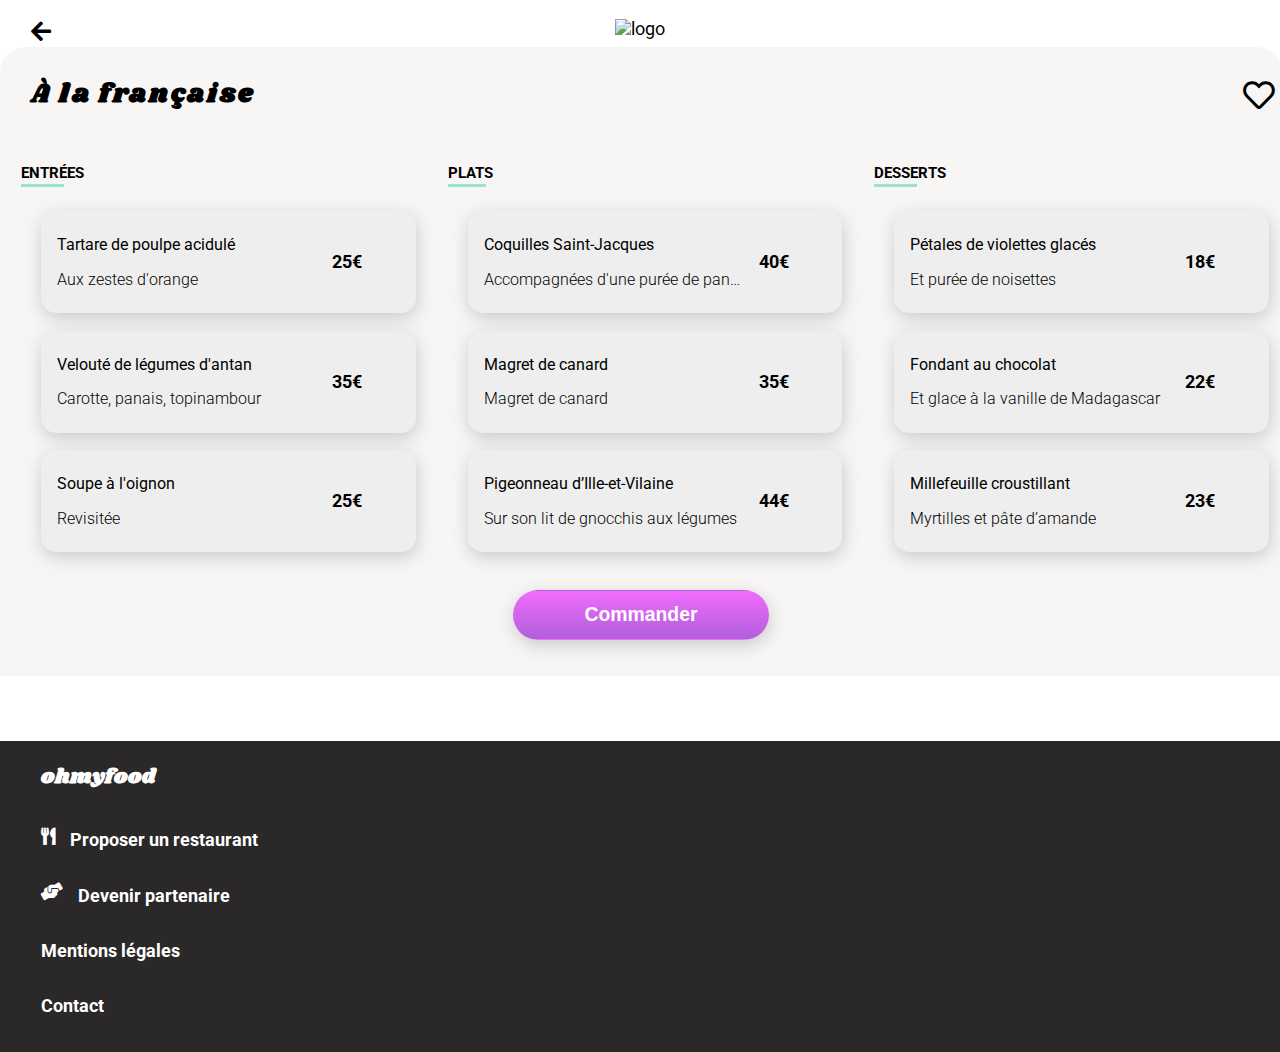
==== france.html @ 937ad5e5 "weight des plats" ====
<!DOCTYPE html>
<html lang="fr">
    
    <head> 
	    <meta charset="utf-8">
        <meta name="viewport" content="width=device-width, initial-scale=1.0">
	    <link rel="stylesheet" type="text/css" href="OMF.css">
        <link rel="stylesheet" href="https://pro.fontawesome.com/releases/v5.10.0/css/all.css"/>
        <meta name="viewport" content="initial-scale=1.0">
        <link href='https://fonts.googleapis.com/css2?family=Shrikhand&display=swap' rel="stylesheet">
        <link href='https://fonts.googleapis.com/css2?family=Roboto:ital,wght@0,100;0,300;0,400;0,700;1,100;1,400;1,700&family=Shrikhand&display=swap' rel="stylesheet">

        <title>À la française</title>
    </head>   
    <body>
        <header> 
            <div id="logomenu">
                <a href="P3_02_lienpageweb.html" class="fleche">
                    <i class="fas fa-arrow-left">
                    </i>
                </a>
                <p>
                    <img src="images/logo/ohmyfood@2x.svg" alt="logo"/>
                </p>
            </div>  

            <p>
                <img src="images/restaurants/img4.jpg" alt="logo" class="vu"/>
            </p>

        </header>
        <main>
        <section class="menu">
            <div class="titre">
                        
                <h3>À la française</h3>
                <div class="heart2 fa-stack">
                    <i class="far fa-heart fa-stack-1x"></i>
                    <i class="fas fa-heart heartcolor fa-stack-1x"></i>
                </div>
            </div>
            <div class="commandes">
                <article class="entrees">
                    <h5>ENTRÉES</h5>
                    <div class="ent">
                        <figure>
                            <figcaption>
                                <p>           
                                    <strong>         
                                        Tartare de poulpe acidulé          
                                    </strong>     
                                </p>      
                                <p>Aux zestes d'orange</p>
                            </figcaption>
                            <p class="€">  
                                <strong>  
                                    25€
                                </strong>     
                            </p>
                            <div class="coche">
                                <i class="fas fa-check-circle circle"> </i>   
                            </div>
                        </figure>   
                        <figure> 
                            <figcaption>
                                <p>
                                    <strong>
                                            Velouté de légumes d'antan
                                    </strong>
                                </p>
                                <p>Carotte, panais, topinambour</p>
                                 
                            </figcaption>    
                                <p class="€">
                                    <strong>
                                        35€ 
                                    </strong>
                                </p>
                                <div class="coche">
                                    <i class="fas fa-check-circle circle"> </i>  
                                </div>
                        </figure>
                        <figure>
                            
                            <figcaption>
                                <p>
                                    <strong>
                                        Soupe à l'oignon  
                                    </strong>
                                </p>
                                <p>Revisitée</p>
                            </figcaption>
                            <p class="€">
                                <strong>
                                    25€ 
                                </strong>
                            </p>
                            <div class="coche">
                                <i class="fas fa-check-circle circle"> </i>
                            </div>
                        
                        </figure>
                    </div>
                </article>
                <article class="plats">
                    <h5>PLATS</h5>
                    <div class="pl">
                        
                        <figure>
                            
                            <figcaption>
                                <p>
                                    <strong>
                                        Coquilles Saint-Jacques
                                    </strong>
                                </p>
                                <p>Accompagnées d'une purée de panais</p>
                            </figcaption>
                            <p class="€">
                                <strong>
                                    40€
                                </strong>
                            </p>
                            <div class="coche">
                                <i class="fas fa-check-circle circle"> </i>
                            </div>

                        </figure>
                                        
                    
                        <figure>

                            <figcaption>
                                <p>
                                    <strong>
                                        Magret de canard
                                    </strong>
                                </p>
                                <p>Magret de canard</p>
                            </figcaption>
                            <p class="€"> 
                                <strong>
                                    35€
                                </strong>
                            </p>
                            <div class="coche">
                                <i class="fas fa-check-circle circle"> </i>
                            </div>

                        </figure>
                        <figure>

                            <figcaption>
                                <p>
                                    <strong>
                                        Pigeonneau d’Ille-et-Vilaine 
                                    </strong>
                                </p>
                                <p>Sur son lit de gnocchis aux légumes</p>
                            </figcaption>
                            <p class="€"> 
                                <strong>
                                    44€
                                </strong>
                            </p>
                            <div class="coche">
                                <i class="fas fa-check-circle circle"> </i>
                            </div>

                        </figure>
                    </div>   
                </article>
                <article class="desserts">
                        
                    <h5>DESSERTS</h5>
                            
                    <div class="des">
                        
                        <figure>

                            <figcaption>
                                <p>
                                    <strong>
                                        Pétales de violettes glacés 
                                    </strong>
                                </p>
                                <p>Et purée de noisettes</p>
                            </figcaption>
                            <p class="€">
                                <strong>
                                    18€ 
                                </strong>
                            </p>
                            <div class="coche">
                                <i class="fas fa-check-circle circle"> </i>
                            </div>

                        </figure>        
                        <figure>

                            <figcaption>
                                <p>
                                    <strong>
                                        Fondant au chocolat
                                    </strong>
                                </p>
                                <p>Et glace à la vanille de Madagascar</p>
                            </figcaption>
                            <p class="€">
                                <strong>
                                    22€
                                </strong>
                            </p>
                            <div class="coche">
                                <i class="fas fa-check-circle circle"> </i>
                            </div>
                        </figure>
                        <figure>
                           
                            <figcaption>
                                <p>
                                    <strong>
                                        Millefeuille croustillant
                                    </strong>
                                </p>
                                <p>Myrtilles et pâte d’amande</p>
                            </figcaption>
                            <p class="€">
                                <strong>
                                    23€
                                </strong>    
                            </p>
                            <div class="coche">
                                <i class="fas fa-check-circle circle"> </i>
                            </div>

                        </figure>
                    </div>  
                </article> 
            </div>
            <div class="commanderbutton">
                <button class="commander">
                    Commander
                </button>
            </div> 
        </section>
        </main>
        <footer>
                <ul>
                    <li>
                        <h3>ohmyfood</h3>
                    </li>
                    <li class="ustensil"> 
                        <a href="#">
                            <i class="fas fa-utensils"></i>        
                            <p>Proposer un restaurant</p>        
                        </a>                
                    </li>     
                    <li class="partenaire"> 
                        <a href="#">
                            <i class="fas fa-hands-helping"> </i>
                            <p> Devenir partenaire </p>
                        </a>
                    </li>
                    <li>
                        <a href="#">
                            <p>Mentions légales</p>
                        </a>
                    </li>
                    <li>
                        <a href="mailto:ohmyfood@gmail.com">
                            <p>Contact</p>
                        </a>
                    </li>
                </ul>
        </footer>
    </body>
</html>
---- OMF.css ----
HEAD
/*Head*/

body {
    font: normal 1.1em 'Roboto', sans-serif;
    margin: 0;
}
ul {
    list-style-type: none;
}
a {
    text-decoration: none;
    color: black;
}

img {
    object-fit: cover;
}
figcaption {
    overflow: hidden;
    text-overflow: ellipsis;
    white-space: nowrap;
}
figcaption p {
    overflow: hidden;
    text-overflow: ellipsis;
    white-space: nowrap;
}
article {
    width: 44%;
}
/*Présentation restaurants*/

/*Header*/

#logo {
    text-align: center;
    margin: 30px 0;
}
.localisation {
    display: flex;
    flex-direction: row;
    border: transparent;
    background-color: rgb(228, 228, 228);
    box-shadow: rgb(200, 200, 200) 2px -5px 9px -3px;
    justify-content: center;
    align-items: center;
}
.localisation i {
    margin: 0 20px;
    font-size: 1.1em;
}
.localisation p {
    font-size: 1.4em;
    font-weight: bold;
}
.presentation {
    display: flex;
    flex-direction: column;
    border: solid 1px transparent;
    background-color: rgb(243, 243, 243);
}
.presentation h2 {
    margin-top: 30px;
    font-weight: bold;
    text-align: center;
}
.presentation h4 {
    color: grey;
    font-size: 1.1em;
    text-align: center;
    margin-top: 5px;
}
.presentation button {
    margin: auto;
    margin-bottom: 35px;
    width: 270px;
    height: 70px;
    color: white;
    border: solid transparent 1px;
    border-radius: 80px;
    background: linear-gradient(#f16cfd, #b454d1);
    box-shadow: 1px 5px 18px -1px rgba(118,118,118,0.38);
    font-size: 1.1em;
    font-weight: bold;
    transition: all 300ms 150ms;
}
button:hover {
    background: linear-gradient(#f5aafb, #de70ff);
    box-shadow: 1px 5px 21px -1px rgba(0, 0, 0, 0.38);   
    cursor: pointer;          
}
  
button:active {
  background: linear-gradient(#f16cfd, #b454d1);
  box-shadow: 1px 5px 18px -1px rgba(118,118,118,0.38);
}
/*Head*/

body {
    font: normal 1.1em 'Roboto', sans-serif;
    margin: 0;
}
ul {
    list-style-type: none;
}
a {
    text-decoration: none;
    color: black;
}
img {
    object-fit: cover;
}
figcaption {
    overflow: hidden;
    text-overflow: ellipsis;
    white-space: nowrap;
}
figcaption p {
    overflow: hidden;
    text-overflow: ellipsis;
    white-space: nowrap;
    font-weight: 300;
}
article {
    width: 44%;
}
/*Présentation restaurants*/

/*Header*/

#logo {
    text-align: center;
    margin: 30px 0;
}
.localisation {
    display: flex;
    flex-direction: row;
    border: transparent;
    background-color: rgb(228, 228, 228);
    box-shadow: rgb(200, 200, 200) 2px -5px 9px -3px;
    justify-content: center;
    align-items: center;
}
.localisation i {
    margin: 0 20px;
    font-size: 1.1em;
}
.localisation p {
    font-size: 1.4em;
    font-weight: bold;
}
.presentation {
    display: flex;
    flex-direction: column;
    border: solid 1px transparent;
    background-color: rgb(243, 243, 243);
}
.presentation h2 {
    margin-top: 30px;
    font-weight: bold;
    text-align: center;
}
.presentation h4 {
    color: grey;
    font-size: 1.1em;
    text-align: center;
    margin-top: 5px;
}
.presentation button {
    margin: auto;
    margin-bottom: 35px;
    width: 270px;
    height: 70px;
    color: white;
    border: solid transparent 1px;
    border-radius: 80px;
    background: linear-gradient(#f16cfd, #b454d1);
    box-shadow: 1px 5px 18px -1px rgba(118,118,118,0.38);
    font-size: 1.1em;
    font-weight: bold;
    transition: all 300ms 150ms;
}
button:hover {
    background: linear-gradient(#f5aafb, #de70ff);
    box-shadow: 1px 5px 21px -1px rgba(0, 0, 0, 0.38);   
    cursor: pointer;          
}
  
button:active {
  background: linear-gradient(#f16cfd, #b454d1);
  box-shadow: 1px 5px 18px -1px rgba(118,118,118,0.38);
}
/*Filtres*/

        
.fonctionnement {

    width: 50%;
    margin: auto;
}

.filtre ul {

    width: 100%;
}
    
.titrefiltres {

    font-weight: bolder;
    font-size: 1.4em;
    margin: 30px 35px 20px 25px;                     
}

.filtrediv {
    margin: 30px 20px;
    width: 70%;
    height: 70px;
    display: flex; 
    flex-direction: row;
    justify-content: space-around;
    align-items: center;
    border: solid transparent 1px;
    border-radius: 5px;
    background-color: rgb(238, 238, 238);
    box-shadow: 1px 5px 18px -1px rgba(118,118,118,0.38);
    font-weight: bold;
    position: relative;
}

.number {
            
    text-align: center;
    padding-right: 5px;
    left: -20px;
    font-weight: bold;
    font-size: 1.2em;
    width: 20px;
    height: 26px;
    color: white;
    border: 1px solid transparent;
    border-radius: 100%;
    background-color: #9356DC;
    position: absolute;
            
}

.filtre i {

    color: grey;
    margin-left: 20px;
    font-size: 1.7em;
}

.filtrecaption {

            
    font-weight: bolder;
    font-size: 1.3em;
    padding: 0 10px;
    text-align: center;
}

.filtrediv:hover {

    background-color: #e6c4f0;
    cursor: pointer;
}


/*Restaurants*/
        
#restaurants {

    margin: auto;
    max-width: 1350px;
    width: 60%;
    border: solid 1px transparent;
    background-color: rgb(238, 238, 238);
    display: flex;
    flex-direction: column;
    justify-content: space-around;
}
        
.article1 {
        
    display: flex;
    flex-direction: column;
    justify-content: center;
    width: 100%;
}


#restaurants h2 {

    position: relative;
    font-size: 1.6em;
    width: 30%;
    left: 120px;
    top: 20px;
}

#restaurants figure {

    position: relative;
    display: flex;
    flex-direction: column;
    height: 320px;
    border: solid 1px white;
    background-color: white;
    border-radius: 15px;
    box-shadow: 5px 3px 5px 3px #D8D8D8;
}

#restaurants figure div {

    width: 100%;
}

#restaurants img {

    width: 100%;
    margin: 0;
    height: 210px;
    border-radius: 15px 15px 0 0;
}


.new {

    position: absolute;
    top: -5px;
    right: 10px;
    padding: 15px;
    border: 1px solid transparent;
    color: #579484 ;
    background-color: #99E2D0;
    font-weight: bolder;
}

#restaurants figcaption {

    position: relative;
    font-size: 1.1em;
    margin: 8px;
    width: 100%;
}

#restaurants .far {

    font-size: 1.8em;
    position: absolute;
    bottom: 25px;
    right: 25px;
}

#restaurants .heartcolor {

    font-size: 1.8em;
    position: absolute;
    bottom: 25px;
    right: 25px;
}
    

/*Footer*/
        
footer {

    border: 1px solid transparent;
    background-color: rgb(42, 40, 40);
    width: 100%;
}

nav {

    margin: 15px;
    font-size: 0.8em;
}

footer h3 {

    color: white;
}

footer li {

        
    align-items: center;
    font-weight: bold;

}

footer a {

    color: white;
    display: flex;
    margin: 0;
}


.ustensil i {

    margin: 15px 15px 0 0;
}

.partenaire i {

    margin: 15px 15px 0 0;
}
        

footer h3 {
            
    font-family: 'Shrikhand', sans-serif;
}
#logomenu {

    display: flex;
    flex-direction: row;
    justify-content: center;
    position: relative;
    border: transparent 1px solid;
    background-color: white;
}


#logomenu i {

    margin: 0 20px;
    font-size: 1.3em;     
}


#logomenu img {

    position: relative;
    height: 25px;
}

.fleche {

    position: absolute;
    top: 20px;
    left: 10px;
}

.vu {
        
       
    height: 250px;
    width: 100%;
        
}

.menu {
            
    width: 100%;
    position: relative;
    bottom: 65px;
    border: solid 1px transparent;
    background-color: rgb(248, 245, 245);
    border-radius: 25px 25px 0 0;
            
}

     
/*Menu*/

.titre {

    display: flex;
    justify-content: space-between;
    text-align: center;
    width: 100%;
}


.titre h3 {

    font-family: 'Shrikhand', sans-serif;
    letter-spacing: 0.1em;
    margin-left: 30px;
    font-size: 1.5em;
}

.titre i {

    font-size: 1.7em;
    margin-top: 30px;
    margin-right: 30px;
}

        
/*Les plats*/
     

.commandes {

    display:flex;
    justify-content: center;
}
        

.entrees h5 {

    margin-left:  20px;
    border-bottom: solid 3px #99E2D0;
    width: 10%;
    padding-bottom: 2px;
}

.plats h5 {

    margin-left:  20px;
    border-bottom: solid 3px #99E2D0;
    width: 9%;
    padding-bottom: 2px;

}

.desserts h5 {

    margin-left:  20px;
    border-bottom: solid 3px #99E2D0;
    width: 10%;
    padding-bottom: 2px;
}
    
.menu figure {

            
    width: 85%;
    height: 60px;
    padding: 20px 5px;
    display: flex;
    flex-direction: row;
    align-items: center;
    justify-content: space-between;
    border: solid transparent 1px;
    border-radius: 15px;
    background-color: rgb(238, 238, 238);
    box-shadow: 1px 5px 18px -1px rgba(118,118,118,0.38);
}


.menu figcaption {

    font-size: 0.9em;
    margin: -10px 10px;
    width: 260px;
    align-items: center;
}

.menu .€ {

    width: 20%;
}
        
       

/*Bouton commander*/

.commanderbutton {
    
    display: flex;
    justify-content: center;
    margin-bottom: 15px;
}


.commander {

    position:relative;
    width: 20%;
    height: 50px;
    margin: 20px;
    color: white;
    border: solid transparent 1px;
    border-radius: 80px;
    background: linear-gradient(#f16cfd, #b05fdb);
    box-shadow: 1px 5px 18px -1px rgba(118,118,118,0.38);
    font-size: 1.1em;
    font-weight: bold;
}

.commander a {

    color: white;
}

/*Les animations*/
         
/*Bouton "J'aime"*/  
        
/*Coeur W&B*/

.heart2 .far {
            
    cursor: pointer;
    font-size: 1.8em;
}
        
.heart2:hover .far {

    background: linear-gradient( #9356dc, #ff79dc);
    -webkit-background-clip: text;
    color: transparent;
    z-index: 0;
}
        
.heart2 .fas {

    background: linear-gradient( #9356dc, #ff79dc);
    -webkit-background-clip: text;
    color: transparent;
    -webkit-transform: scale(0);
    transform: scale(0);
    -webkit-transform-origin: bottom;
    transform-origin: bottom;
    cursor: pointer;   
}
          

.heart2:hover .heartcolor {
           
    -webkit-transform: scale(1);
    transform: scale(1);
    -webkit-transition: 600ms ease-in;
    transition: 600ms ease-in;
    z-index: 1;
}
.pageaccueil {
            
    animation: body 2s linear;
    -webkit-animation: body 2s linear;
    -o-animation: body 2s linear;
 }
        
    @keyframes body {

        0% {
                    
            opacity: 0;
        }

        20% {

            opacity: 0.2;
        }
                
        50% {

            opacity: 0.5;
        } 

        100% {
            
            opacity: 1;
        }
    
    }


/* Loading... */    
.load {

    /*display: flex;*/  
    justify-content: center;
    align-content: center;
    background: black;
    /* flex-grow: 1; */
    width: 100%;
    height: 100%;
}

.loader {
                
    border: 12px solid #99E2D0;
    border-top: 12px solid #FF79DA ;
    border-bottom: 12px solid #9356DC;
    border-radius: 50%;
    width: 110px;
    height: 110px;
    margin: auto;
    position: absolute;
    top: 0px;
    bottom: 0px;
    left: 0px;
    right: 0px;
    animation: loading 3.5s linear 1;
    -webkit-animation:  loading 3.5s linear 1;
    -o-animation: loading 3.5s linear 1;
    animation-fill-mode: forwards;
    transition: transform 3s;
}
              
    
    @keyframes loading {
                
        0% { 
            transform: rotate(0deg); 
            opacity: 1;
        }


        100%{ 
            transform: rotate(360deg);
            opacity: 0; 

        }
    }


/*Body fondu lors du loader*/


    @keyframes body {
                
        0% { 
                     
            opacity: 0;
        }


        100%{ 
            
            transform: rotate(360deg);
            opacity: 0; 

        }
    }        
         


/*Affichage du menu en décalé*/

/* Entrées*/

@keyframes glissade-haut {

    0% {

        transform: translateY(100px);
        opacity: 0;
    }

    100% {
        transform: translateY(0px);
        opacity: 1;
        
    }
}
.ent,.pl,.des {

    animation : glissade-haut 2s;
    animation-fill-mode: backwards;
    animation-timing-function: ease-in-out;
    transform-origin: bottom;
}

.pl {
    animation-delay: 0.5s;
}
.des{
    animation-delay: 1s;
}






  
/*Coche plats*/

/*Rectangle de fond */

        
.menu .coche {

               
    transition: 400ms;
    width: 0;
    display: flex;
    justify-content: center;
    align-items: center;
    overflow: hidden;
    opacity: 1;
    background-color: #99E2D0;
    border-radius: 0 15px 15px 0;
    height: 103px;
                
}
            

figure:hover .coche {
            
           
    border: 2px #99E2D0;
    margin: 0 -10px;
    width: 25%;
    background-color: #99E2D0;
    border-radius: 0 15px 15px 0;       
            
}
    
        
        
/*Coche*/

        
.circle {
           
    font-size: 1.1em;
    color: white;
    transition: 500ms;
}

figure:hover .circle {
            
            
    transform: rotate(1turn);
    transition: 500ms;
}





@media screen and (min-width: 730px) and (max-width: 1140px)

{

    body {

        width: 100%;
    }

    article {

        width: 100%;
    }
    

    .new {

       
        
        right: 15px;
        padding: 10px;

    }

    

    #restaurants figure {

       
        width: 90%;
        height: 340px;
        
    }

    /*Menu*/
    
    .section {

        margin-bottom: 0px;
    }
    
    .commandes {

        flex-direction: column;
    }


    /*Filtres*/


    .number {

        left: -15px;
        font-size: 1.1em;
        width: 20px;
        height: 25px;
                
    }

    .fonctionnement {

        width: 60%;
    }
    
    /*Restaurants*/

    #restaurants {

        width: 80%;
    }

    /*Menu*/

    .commandes {

        flex-direction: column;
        justify-content: center;
    }

    .ent {
        
        display: flex;
        flex-direction: column;
        justify-content: center;
        align-items: center;
    }

    .pl {     
        
        display: flex;
        flex-direction: column;
        justify-content: center;
        align-items: center;
    }

    .des {

        display: flex;
        flex-direction: column;
        justify-content: center;
        align-items: center;
    }

    .menu figure {

        width: 70%;
    }

    .menu figcaption {

        width: 100%;
        padding: 5px 10px;
    }

    .menu p {

        font-size: 1.3em;
    }

    .commanderbutton {

        width: 100%;
        margin-top: 25px;
    }

    footer {

        width: 99%;
    }
}


/*Téléphone*/
 
@media screen and (min-width: 300px) and (max-width: 729px)

{

    article {

        width: 100%;
    }

                 /*Présentation restaurants*/

        /*Header*/

            #logo {

                text-align: center;
                margin: 30px 0;
                height: 20px;
            }

            .localisation {

                display: flex;
                flex-direction: row;
                border: transparent;
                background-color: rgb(228, 228, 228);
                box-shadow: rgb(200, 200, 200) 2px -5px 9px -3px;
                justify-content: center;
                align-items: center;
            }

            .localisation i {

                margin: 0 20px;
                font-size: 1.4em;
            }

            .localisation p {

                font-size: 1.4em;
                font-weight: bold;
            }

            .presentation {

                display: flex;
                flex-direction: column;
                border: solid 1px transparent;
                background-color: rgb(243, 243, 243);
            }

            .presentation h2 {

                margin-top: 30px;
                font-weight: bold;
                text-align: center;
            }

            .presentation h4 {

                color: grey;
                font-size: 1.1em;
                text-align: center;
                margin-top: 5px;
                font-weight: 300;
            }

            .presentation button {

                margin: auto;
                margin-bottom: 35px;
                width: 230px;
                height: 50px;
                color: white;
                border: solid transparent 1px;
                border-radius: 80px;
                background: linear-gradient(#f16cfd, #ae80e5);
                box-shadow: 1px 5px 18px -1px rgba(118,118,118,0.38);
                font-size: 1.1em;
                font-weight: bold;
                transition: all 300ms 150ms;
            }
            
            button:hover {

                background: linear-gradient(#f5aafb, #de70ff);
                box-shadow: 1px 5px 21px -1px rgba(0, 0, 0, 0.38);   
                cursor: pointer;          
            }
        
            button:active {
    
                background: linear-gradient(#f16cfd, #b454d1);
                box-shadow: 1px 5px 18px -1px rgba(118,118,118,0.38);
            }


        /*Filtres*/


            .fonctionnement {

                width: 100%;
            }

            .filtre {

                display: flex;
                flex-direction: column; 
            }
        
            .titrefiltres {

                font-weight: bolder;
                font-size: 1.4em;
                margin: 20px 15px;                     
            }

            .filtrediv {
            
                position: relative;
                margin: 30px 0;
                display: flex; 
                flex-direction: row;
                justify-content: space-around;
                align-items: center;
                width: 80%;
                height: 70px;
                border: solid transparent 1px;
                border-radius: 1rem;
                background-color: rgb(238, 238, 238);
                box-shadow: 1px 5px 18px -1px rgba(118,118,118,0.38);
                font-weight: bold;
            }

            .number {

                text-align: center;
                position: absolute;
                left: -15px;
                font-weight: bold;
                font-size: 1.1em;
                width: 18px;
                height: 25px;
                color: white;
                border: 1px solid transparent;
                border-radius: 100%;
                background-color: #9356DC;
            }

            .filtre i {

                color: grey;
                margin-left: 15px;
                margin-top: 10px;
                font-size: 1em;
            }

            .filtrecaption {

                padding-left: 10px;
                font-weight: bolder;
                font-size: 1em;
                padding: 0 10px;
                text-align: center;
            }


        /*Restaurants*/
            
            #restaurants {

                margin-top: 20px;
                width: 100%;
                border: solid 1px transparent;
                background-color: rgb(238, 238, 238);
                display: flex;
                flex-direction: column;
                justify-content: center;
            }

            #restaurants h2 {

                position: relative;
                left: 10px;
            }
            #restaurants .far {
                font-size: 1.8em;
                position: absolute;
                bottom: 25px;
                right: 25px;
            }  
            #restaurants .heartcolor {
                
                    font-size: 1.8em;
                    position: absolute;
                    bottom: 25px;
                    right: 25px;
            }
            
            
            #restaurants .heartcolor {
            
                font-size: 1.8em;
                position: absolute;
                bottom: 25px;
                right: 25px;
            }

            #restaurants figure {

                position: relative;
                margin: 25px 15px;
                display: flex;
                flex-direction: column;
                width: 90%;
                height: 340px;
                position: relative;
                display: flex;
                border: solid 1px white;
                background-color: white;
                border-radius: 15px;
                box-shadow: 5px 3px 5px 3px #D8D8D8;
            }

            #restaurants img {

                width: 100%;
                height: 220px;
                border-radius: 15px 15px 0 0;
            }

            .new {

                position: absolute;
                top: -5px;
                right: 12px;
                padding: 10px;
                font-size: 0.8em;
                border: 1px solid transparent;
                color: #579484 ;
                background-color: #99E2D0;
                font-weight: bolder;
            }

            #restaurants figcaption {

                position: relative;
                width: 100%;
                font-size: 1.2em;
                margin: 10px;
            }

            

        /*Footer*/
            
            footer {

                border: 1px solid transparent;
                background-color: rgb(42, 40, 40);
                width: 100%;
            }

            nav {

                margin: 15px;
                font-size: 0.8em;
                display: flex;
            }

            footer h3 {

                color: white;
            }

            footer li {

            
                align-items: center;
                font-weight: bold;
            }

            footer a {

                color: white;
                display: flex;
                margin: 0;
            }



            .ustensil i {

                margin: 15px 15px 0 0;
            }

            .partenaire i {

                margin: 15px 15px 0 0;
            }
            

           

            footer h3 {
                
                font-family: 'Shrikhand', sans-serif;
            }



        /*Pages d'accueils*/

         
         /*Général*/

            


         /*En tête*/

           
           #logomenu {

            display: flex;
            flex-direction: row;
            border: transparent 1px solid;
            background-color: white;
           }


           #logomenu i {

            margin: 0 20px;
            font-size: 1.3em;
           
           }

           #logomenu img {

            position: relative;
            height: 25px;
           }

           .vu {
            
           
            height: 250px;
            width: 100%;
            
           }
           
        .menu .far {

            font-size: 1.8em;
        }
        
        .menu .heartcolor {
        
            font-size: 1.8em;
        }
        
           .menu {
                
            width: 100%;
            position: relative;
            bottom: 65px;
            border: solid 1px transparent;
            background-color: rgb(248, 245, 245);
            border-radius: 25px 25px 0 0;
                
            }

         
         /*Menu*/

            .commandes {

                flex-direction: column;
            }


           .titre {

                display: flex;
                justify-content: space-between;
                text-align: center;
                width: 100%;
            }

            .titre h3 {

                font-family: 'Shrikhand', sans-serif;
                letter-spacing: 0.1em;
                font-size: 1.2em;
            }

            .titre i {

                font-size: 1.7em;
                margin-top: 30px;
            }

            
         /*Les plats*/
         
         
            .plats {

                
                flex-direction: column;
                width: 100%;
                justify-content: center;
            }
          

            .menu figure {

                position: relative;
                width: 95%;
                height: 35px;
                margin: 25px 10px;
                display: flex;
                padding: 15px 0;
                flex-direction: row;
                align-items: center;
                border: solid transparent 1px;
                border-radius: 15px;
                background-color: rgb(238, 238, 238);
                box-shadow: 1px 5px 18px -1px rgba(118,118,118,0.38);
            }

           
            .menu figcaption {

                width: 100%;
            }

            .menu p {

                font-size: 0.9em;
                margin: 5px 3px;
                white-space: nowrap;
                width: 100%;
                
            }
            
            .menu .€ {

                width: 20%;
                margin: 0 5px;
            }
            
            .ent {

                
                flex-direction: column;
            }

            .pl {

                
                flex-direction: column;
            }

            .des {

                
                flex-direction: column;
            }

                

          
         

         /*Bouton commander*/


            .commanderbutton {

                display: flex;
                justify-content: center;
                margin-bottom: 15px;
            }
            
            .commander {

                width: 50%;
                margin: 0;
                border: solid transparent 1px;
                border-radius: 80px;
                background: linear-gradient(#f16cfd, #b454d1);
                box-shadow: 1px 5px 18px -1px rgba(118,118,118,0.38);
                font-size: 1.1em;
                font-weight: bold;
            }

            .commander a {

                color: white;
            }


         /*Les animations*/

         
        .menu .coche {


            height: 70px;
            
        }
    
}
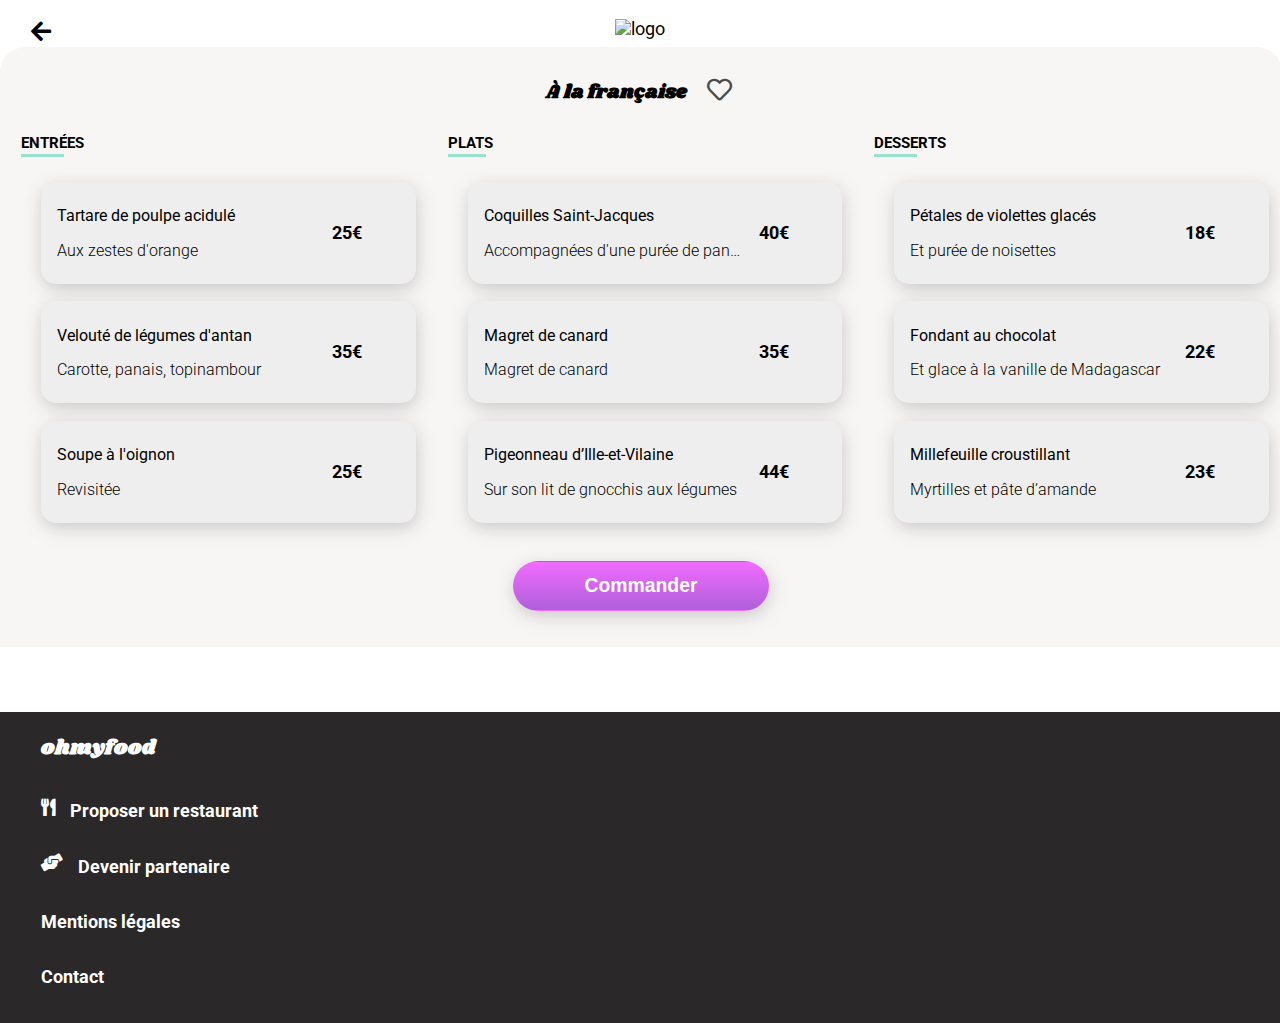
==== commit d656511d: "couleur du coeur du button commander" ====
--- a/france.html
+++ b/france.html
@@ -7,7 +7,6 @@
 	    <link rel="stylesheet" type="text/css" href="OMF.css">
         <link rel="stylesheet" href="https://pro.fontawesome.com/releases/v5.10.0/css/all.css"/>
         <meta name="viewport" content="initial-scale=1.0">
-        <link href='https://fonts.googleapis.com/css2?family=Shrikhand&display=swap' rel="stylesheet">
         <link href='https://fonts.googleapis.com/css2?family=Roboto:ital,wght@0,100;0,300;0,400;0,700;1,100;1,400;1,700&family=Shrikhand&display=swap' rel="stylesheet">
 
         <title>À la française</title>
@@ -31,12 +30,11 @@
         </header>
         <main>
         <section class="menu">
-            <div class="titre">
-                        
-                <h3>À la française</h3>
-                <div class="heart2 fa-stack">
-                    <i class="far fa-heart fa-stack-1x"></i>
-                    <i class="fas fa-heart heartcolor fa-stack-1x"></i>
+            <div class="resto_titre">
+                <h3 class="resto_titre_nom">À la française</h3>
+                <div class="resto_titre_nom_heart">
+                    <i class="far fa-heart resto_titre_nom_heart--empty far"></i>
+                        <i class="fas fa-heart resto_titre_nom_heart--full"></i>
                 </div>
             </div>
             <div class="commandes">
--- a/OMF.css
+++ b/OMF.css
@@ -203,6 +203,7 @@
 .filtre ul {
 
     width: 100%;
+    margin: -20px;
 }
     
 .titrefiltres {
@@ -1098,18 +1099,19 @@
             }
 
             .number {
-
-                text-align: center;
-                position: absolute;
-                left: -15px;
+                
                 font-weight: bold;
                 font-size: 1.1em;
                 width: 18px;
                 height: 25px;
                 color: white;
-                border: 1px solid transparent;
-                border-radius: 100%;
                 background-color: #9356DC;
+                border: 1px solid #9356DC;
+                border-radius: 100px;
+                padding: 0 5px 0 5px;
+                background-color: #9356DC;
+                left: -17px;
+                z-index: 2;
             }
 
             .filtre i {
@@ -1243,6 +1245,7 @@
             
                 align-items: center;
                 font-weight: bold;
+                line-height: 2px;
             }
 
             footer a {
@@ -1270,6 +1273,7 @@
             footer h3 {
                 
                 font-family: 'Shrikhand', sans-serif;
+                font-weight: lighter;
             }
 
 
@@ -1314,11 +1318,6 @@
             width: 100%;
             
            }
-           
-        .menu .far {
-
-            font-size: 1.8em;
-        }
         
         .menu .heartcolor {
         
@@ -1455,7 +1454,7 @@
                 margin: 0;
                 border: solid transparent 1px;
                 border-radius: 80px;
-                background: linear-gradient(#f16cfd, #b454d1);
+                background: linear-gradient(to left top, #9356DC, #FF79DA);
                 box-shadow: 1px 5px 18px -1px rgba(118,118,118,0.38);
                 font-size: 1.1em;
                 font-weight: bold;
@@ -1477,4 +1476,52 @@
             
         }
     
-} +} 
+.resto_titre {
+    display: flex;
+    align-items: center;
+    justify-content: space-between;
+    padding: 10px 50px 0px 50px;
+    margin-bottom: -15px;
+  }
+  @media (min-width: 768px) {
+    .resto_titre {
+      justify-content: center;
+    }
+  }
+  .resto_titre_nom {
+    font-family: "Shrikhand", sans-serif;
+    font-size: 1.1em;
+  }
+  @media (min-width: 768px) {
+    .resto_titre_nom {
+      padding-right: 20px;
+    }
+  }
+  .resto_titre_nom_heart {
+    font-size: 25px;
+    margin: 0 30px 30px 0;
+    color: #4b4b4b;
+  }
+  .resto_titre_nom_heart--empty {
+    position: absolute;
+    z-index: 2;
+  }
+  .resto_titre_nom_heart--empty:hover {
+    animation: vide 1s forwards linear;
+    cursor: pointer;
+  }
+  .resto_titre_nom_heart--empty:hover + i {
+    opacity: 1;
+    transform: scale(1);
+    transition: transform 1s linear;
+  }
+  .resto_titre_nom_heart--full {
+    position: absolute;
+    opacity: 0;
+    background: linear-gradient(to top, #FF79DA, #9356DC);
+    -webkit-background-clip: text;
+    color: transparent;
+    transform-origin: bottom;
+    transform: scale(0);
+  }
